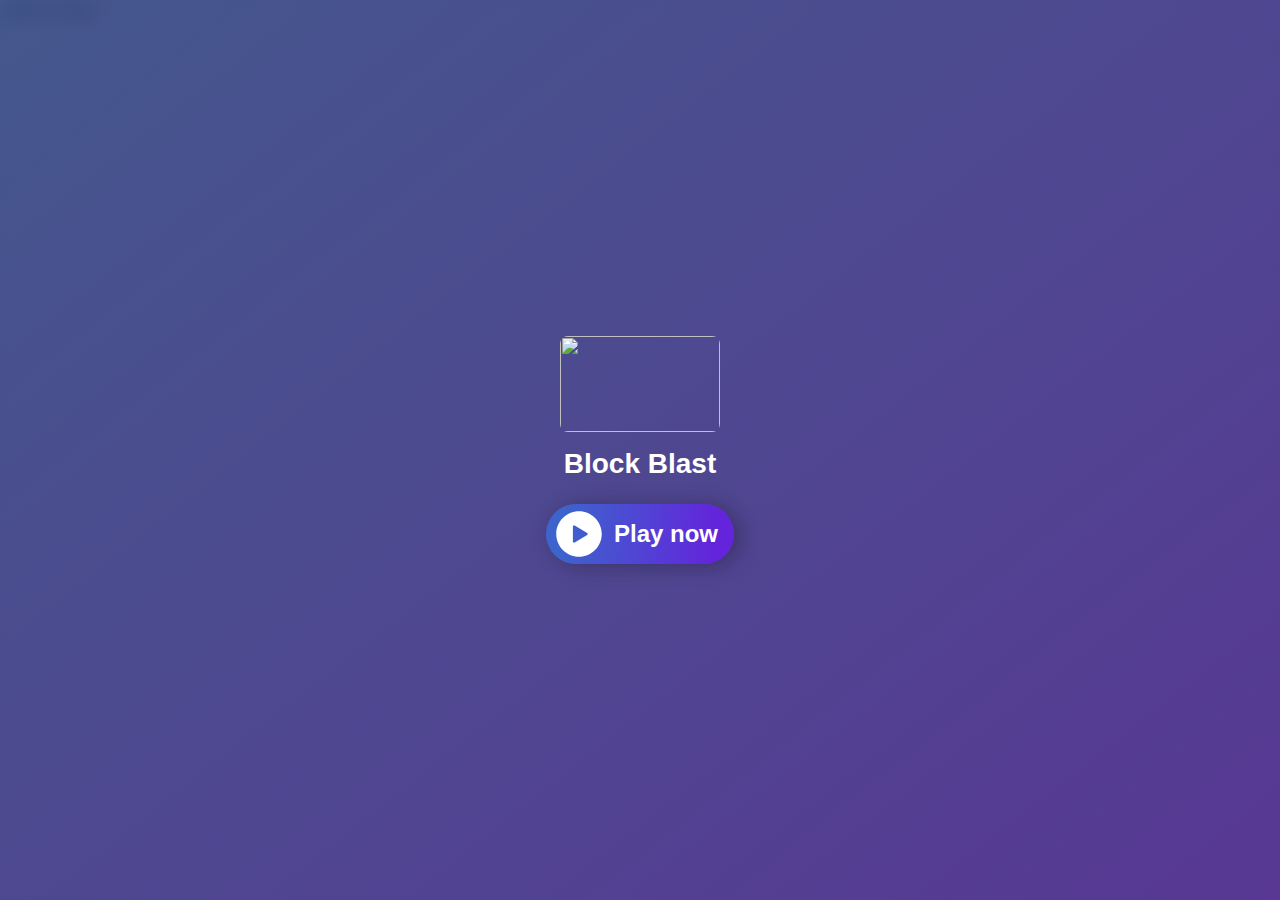
==== index.html @ abf8e014 "Add files via upload" ====
<!-- created by flexcached 2024-12-11 13:59:04--><html lang="en"><head><title>Play Block Blast Game Online !</title><meta charset="utf-8"><meta name="robots" content="noindex, nofollow, noodp, noydir"><meta name="viewport" content="width=device-width, maximum-scale=1.0, initial-scale=1.0, user-scalable=no, minimal-ui"><!-- <meta http-equiv="x-ua-compatible" content="ie=edge"> --><meta http-equiv="X-UA-Compatible" content="requiresActiveX=true,IE=Edge,chrome=1"><meta name="mobile-web-app-capable" content="yes"><meta name="apple-mobile-web-app-capable" content="yes"><meta name="apple-mobile-web-app-status-bar-style" content="black-translucent"><meta name="apple-mobile-web-app-title" content="Block Blast"><meta http-equiv="Content-Language" content="en-US"><!-- <meta http-equiv="Content-Security-Policy" content="upgrade-insecure-requests"> --><meta property="og:type" content="game"><style>* {
 margin: 0;
 padding: 0;
 box-sizing: border-box;
 font-family: "Helvetica Neue", "Calibri Light", Roboto, sans-serif;
 }

 html,
 body {
 background-color: #fff;
 }</style></head><body id="run_IFRAME_HTML"><style>.PlayButton_container__MiBq1 {
 position: absolute;
 top: 0;
 left: 0;
 width: 100%;
 height: 100%;
 margin-bottom: auto;
 transition: none;
 overflow: hidden;
 }

 .PlayButton_container__MiBq1:before {
 content: "";
 position: absolute;
 top: 0;
 left: 0;
 bottom: 0;
 right: 0;
 background: linear-gradient(142deg, rgba(61, 99, 205, 0.5), rgba(100, 36, 219, 0.5)), rgba(0, 0, 0, 0.7);
 z-index: 2;
 }

 .PlayButton_imgBackground__Yldp3 {
 position: relative;
 width: 100%;
 height: 100%;
 filter: blur(10px);
 }

 .PlayButton_imgBackground__Yldp3 img {
 width: 100%;
 height: 100%;
 object-position: center;
 object-fit: fill;
 }

 .PlayButton_contentContainer__iaiRH {
 position: absolute;
 z-index: 2;
 top: 0;
 right: 0;
 bottom: 0;
 left: 0;
 margin: auto;
 display: flex;
 flex-direction: column;
 justify-content: center;
 align-items: center;
 gap: 12px;
 }

 @media (min-width: 768px) {
 .PlayButton_contentContainer__iaiRH {
 gap: 16px;
 }
 }

 .PlayButton_smallImg__Rr1wP {
 border-radius: 8px;
 }

 .PlayButton_title__j4bUo {
 font-weight: 700;
 font-size: 16px;
 color: #fff;
 text-align: center;
 }

 @media (min-width: 768px) {
 .PlayButton_title__j4bUo {
 font-size: 28px;
 }
 }

 @keyframes PlayButton_pulse-grow-on-hover__qKNiD {
 to {
 transform: scale(1.1);
 }
 }

 .PlayButton_btnContainer__DSUNb {
 border: none;
 outline: none;
 display: flex;
 align-items: center;
 gap: 8px;
 min-width: 185px;
 max-height: 60px;
 width: max-content;
 padding: 8px 16px 8px 8px;
 z-index: 3;
 border-radius: 70px;
 background: linear-gradient(94.63deg, #3d63cd 10.2%, #6424db 89.98%);
 box-shadow: 6px 2px 20px 0 hsla(0, 0%, 4%, 0.3);
 cursor: pointer;
 overflow: hidden;
 }

 @media (min-width: 768px) {
 .PlayButton_btnContainer__DSUNb {
 margin-top: 8px;
 gap: 12px;
 padding-left: 10px;
 }
 }

 .PlayButton_btnContainer__DSUNb:hover {
 animation-name: PlayButton_pulse-grow-on-hover__qKNiD;
 animation-duration: 0.3s;
 animation-timing-function: ease-out;
 animation-iteration-count: infinite;
 animation-direction: alternate;
 animation-fill-mode: backwards;
 }

 .PlayButton_btnContainer__DSUNb svg {
 transition: all 0.3s;
 }

 .PlayButton_btnText__81nj6 {
 color: #fff;
 font-size: 24px;
 font-weight: 700;
 line-height: 120%;
 margin-top: -4px;
 text-align: center;
 min-height: 24px;
 max-height: 24px;
 }</style><div class="PlayButton_container__MiBq1" id="preloading-game"><div class="PlayButton_imgBackground__Yldp3"><img width="156" height="105" src="images/block-blast-game-m160x96.jpg" alt="Block Blast" title="Block Blast"></div><div class="PlayButton_contentContainer__iaiRH"><img class="PlayButton_smallImg__Rr1wP" style="color: transparent;" src="images/block-blast-game-m160x96.jpg" alt="Block Blast" title="Block Blast" fetchpriority="high" width="160" height="96" decoding="async" data-nimg="1"><h3 class="PlayButton_title__j4bUo">Block Blast</h3><button class="PlayButton_btnContainer__DSUNb" onclick="start_game_frame()"><svg width="46" height="46" fill="none" xmlns="http://www.w3.org/2000/svg"><path d="M23 .25C10.456.25.25 10.456.25 23S10.456 45.75 23 45.75 45.75 35.544 45.75 23 35.544.25 23 .25Zm8.178 23.767L18.66 31.58a1.179 1.179 0 0 1-1.785-1.018V15.44a1.178 1.178 0 0 1 1.785-1.018l12.518 7.562a1.19 1.19 0 0 1 0 2.034Z" fill="#fff"></path></svg><span class="PlayButton_btnText__81nj6">Play now</span></button></div></div><script>let url_game2 = "https://block-blast.io/game/block-blast/";
 let is_game_layer2 = url_game2.includes("gamedistribution") || url_game2.includes("crazygame");
 if (is_game_layer2) {
 start_game_frame();
 }
 async function start_game_frame() {
 let frame_game = document.createElement('iframe');
 frame_game.setAttribute('id', 'iframehtml5');
 frame_game.setAttribute('width', '100%');
 frame_game.setAttribute('height', '100%');
 frame_game.setAttribute('frameborder', '0');
 frame_game.setAttribute('border', '0');
 frame_game.setAttribute('scrolling', 'auto');
 frame_game.setAttribute('class', 'iframe-default');
 frame_game.setAttribute('allowfullscreen', 'true');
 frame_game.setAttribute('src', "https://block-blast.io/game/block-blast/");
 frame_game.setAttribute('title', "Block Blast");
 if (document.getElementById("preloading-game")) {
 await document.getElementById("preloading-game").remove();
 }
 document.body.append(frame_game);
 }</script></body></html>
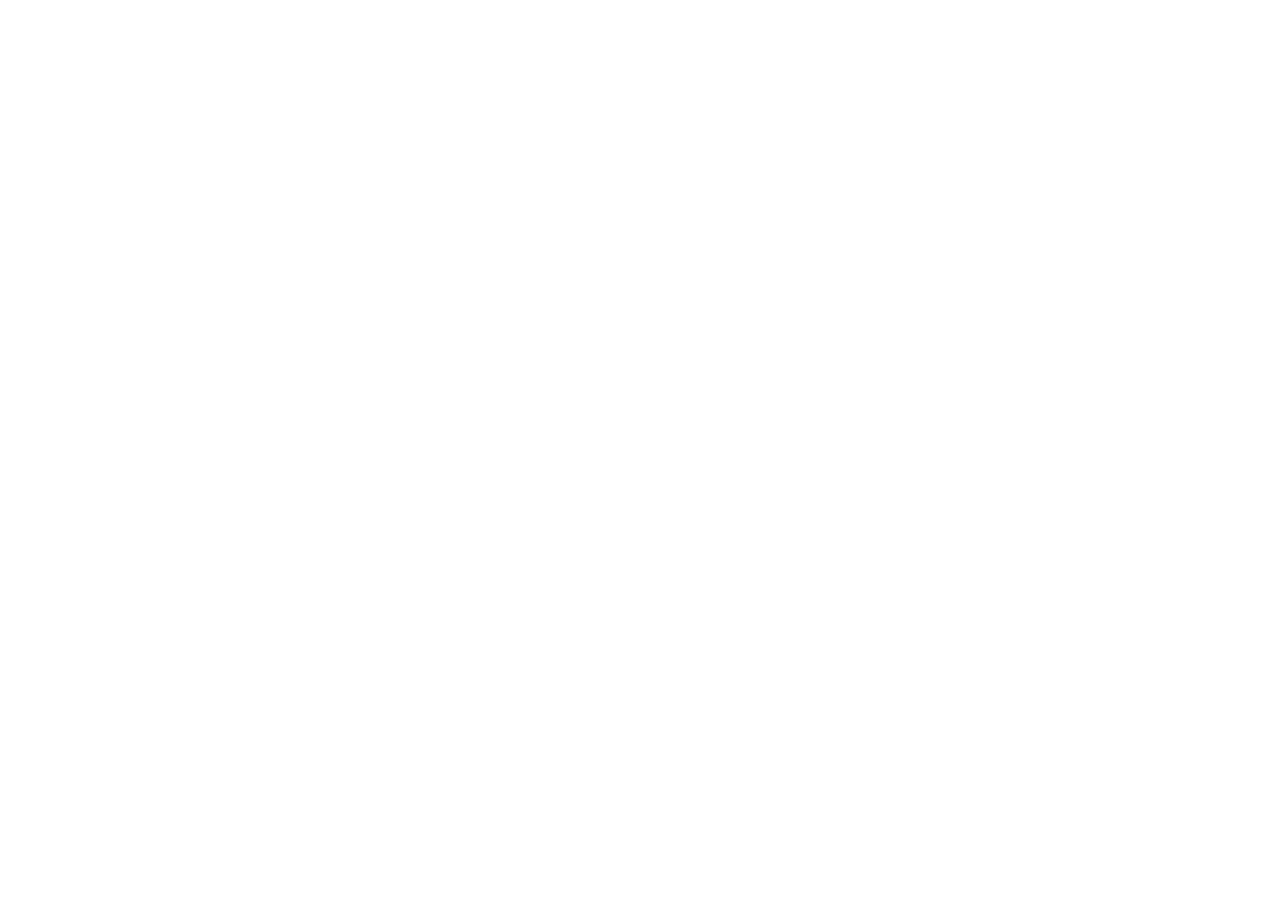
==== commit 548c1a2d: "Add files via upload" ====
--- a/index.html
+++ b/index.html
@@ -1,160 +1,41 @@
-<!-- created by flexcached 2024-12-11 13:59:04--><html lang="en"><head><title>Play Block Blast Game Online !</title><meta charset="utf-8"><meta name="robots" content="noindex, nofollow, noodp, noydir"><meta name="viewport" content="width=device-width, maximum-scale=1.0, initial-scale=1.0, user-scalable=no, minimal-ui"><!-- <meta http-equiv="x-ua-compatible" content="ie=edge"> --><meta http-equiv="X-UA-Compatible" content="requiresActiveX=true,IE=Edge,chrome=1"><meta name="mobile-web-app-capable" content="yes"><meta name="apple-mobile-web-app-capable" content="yes"><meta name="apple-mobile-web-app-status-bar-style" content="black-translucent"><meta name="apple-mobile-web-app-title" content="Block Blast"><meta http-equiv="Content-Language" content="en-US"><!-- <meta http-equiv="Content-Security-Policy" content="upgrade-insecure-requests"> --><meta property="og:type" content="game"><style>* {
- margin: 0;
- padding: 0;
- box-sizing: border-box;
- font-family: "Helvetica Neue", "Calibri Light", Roboto, sans-serif;
- }
+<!-- Play on Poki --><!DOCTYPE html><html><head>
+	<meta charset="utf-8">
+	<meta http-equiv="Content-Type" content="text/html; charset=utf-8">
 
- html,
- body {
- background-color: #fff;
- }</style></head><body id="run_IFRAME_HTML"><style>.PlayButton_container__MiBq1 {
- position: absolute;
- top: 0;
- left: 0;
- width: 100%;
- height: 100%;
- margin-bottom: auto;
- transition: none;
- overflow: hidden;
- }
+	<title>Daddy Long Legs - Poki Unblocked - ClassRoom6x</title>
+	<meta name="website" content="classroom6x.gitlab.io">
 
- .PlayButton_container__MiBq1:before {
- content: "";
- position: absolute;
- top: 0;
- left: 0;
- bottom: 0;
- right: 0;
- background: linear-gradient(142deg, rgba(61, 99, 205, 0.5), rgba(100, 36, 219, 0.5)), rgba(0, 0, 0, 0.7);
- z-index: 2;
- }
+	<script>
+	window.config = {
+		loader: 'unity',
+		debug: false,
+		maxRatio: 16 / 9,
+		minRatio: 9 / 16,
 
- .PlayButton_imgBackground__Yldp3 {
- position: relative;
- width: 100%;
- height: 100%;
- filter: blur(10px);
- }
+		title: 'Daddy Long Legs',
 
- .PlayButton_imgBackground__Yldp3 img {
- width: 100%;
- height: 100%;
- object-position: center;
- object-fit: fill;
- }
+		thumbnail: 'https://img.poki.com/cdn-cgi/image/width=204,height=204,fit=cover,g=0.55x0.45,f=auto/be5b4ecd-b781-4e41-ac86-78d324f0aedb.png',
+		numScreenshots: 4,
 
- .PlayButton_contentContainer__iaiRH {
- position: absolute;
- z-index: 2;
- top: 0;
- right: 0;
- bottom: 0;
- left: 0;
- margin: auto;
- display: flex;
- flex-direction: column;
- justify-content: center;
- align-items: center;
- gap: 12px;
- }
+		unityWebglBuildUrl: 'Build/poki5.json?v=1',
+		
+		unityWebglLoaderUrl: 'patch/UnityLoader.js',
 
- @media (min-width: 768px) {
- .PlayButton_contentContainer__iaiRH {
- gap: 16px;
- }
- }
+		// **** Optional Settings ****
+		fileSize: 16,
+		loadingComments: ['Loading...'],
+		cachedDecompressedFileSizes: {
+			'poki5.asm.framework.unityweb':624511,
+			'poki5.asm.memory.unityweb':2258934,
+			'poki5.data.unityweb':14832407,
+			'poki5.asm.code.unityweb':37110299,
+		},
+		//
+	};
+	</script>
+</head>
+<body style="overflow:hidden;">
+	<script src="js/master-loader.js"></script>
 
- .PlayButton_smallImg__Rr1wP {
- border-radius: 8px;
- }
 
- .PlayButton_title__j4bUo {
- font-weight: 700;
- font-size: 16px;
- color: #fff;
- text-align: center;
- }
-
- @media (min-width: 768px) {
- .PlayButton_title__j4bUo {
- font-size: 28px;
- }
- }
-
- @keyframes PlayButton_pulse-grow-on-hover__qKNiD {
- to {
- transform: scale(1.1);
- }
- }
-
- .PlayButton_btnContainer__DSUNb {
- border: none;
- outline: none;
- display: flex;
- align-items: center;
- gap: 8px;
- min-width: 185px;
- max-height: 60px;
- width: max-content;
- padding: 8px 16px 8px 8px;
- z-index: 3;
- border-radius: 70px;
- background: linear-gradient(94.63deg, #3d63cd 10.2%, #6424db 89.98%);
- box-shadow: 6px 2px 20px 0 hsla(0, 0%, 4%, 0.3);
- cursor: pointer;
- overflow: hidden;
- }
-
- @media (min-width: 768px) {
- .PlayButton_btnContainer__DSUNb {
- margin-top: 8px;
- gap: 12px;
- padding-left: 10px;
- }
- }
-
- .PlayButton_btnContainer__DSUNb:hover {
- animation-name: PlayButton_pulse-grow-on-hover__qKNiD;
- animation-duration: 0.3s;
- animation-timing-function: ease-out;
- animation-iteration-count: infinite;
- animation-direction: alternate;
- animation-fill-mode: backwards;
- }
-
- .PlayButton_btnContainer__DSUNb svg {
- transition: all 0.3s;
- }
-
- .PlayButton_btnText__81nj6 {
- color: #fff;
- font-size: 24px;
- font-weight: 700;
- line-height: 120%;
- margin-top: -4px;
- text-align: center;
- min-height: 24px;
- max-height: 24px;
- }</style><div class="PlayButton_container__MiBq1" id="preloading-game"><div class="PlayButton_imgBackground__Yldp3"><img width="156" height="105" src="images/block-blast-game-m160x96.jpg" alt="Block Blast" title="Block Blast"></div><div class="PlayButton_contentContainer__iaiRH"><img class="PlayButton_smallImg__Rr1wP" style="color: transparent;" src="images/block-blast-game-m160x96.jpg" alt="Block Blast" title="Block Blast" fetchpriority="high" width="160" height="96" decoding="async" data-nimg="1"><h3 class="PlayButton_title__j4bUo">Block Blast</h3><button class="PlayButton_btnContainer__DSUNb" onclick="start_game_frame()"><svg width="46" height="46" fill="none" xmlns="http://www.w3.org/2000/svg"><path d="M23 .25C10.456.25.25 10.456.25 23S10.456 45.75 23 45.75 45.75 35.544 45.75 23 35.544.25 23 .25Zm8.178 23.767L18.66 31.58a1.179 1.179 0 0 1-1.785-1.018V15.44a1.178 1.178 0 0 1 1.785-1.018l12.518 7.562a1.19 1.19 0 0 1 0 2.034Z" fill="#fff"></path></svg><span class="PlayButton_btnText__81nj6">Play now</span></button></div></div><script>let url_game2 = "https://block-blast.io/game/block-blast/";
- let is_game_layer2 = url_game2.includes("gamedistribution") || url_game2.includes("crazygame");
- if (is_game_layer2) {
- start_game_frame();
- }
- async function start_game_frame() {
- let frame_game = document.createElement('iframe');
- frame_game.setAttribute('id', 'iframehtml5');
- frame_game.setAttribute('width', '100%');
- frame_game.setAttribute('height', '100%');
- frame_game.setAttribute('frameborder', '0');
- frame_game.setAttribute('border', '0');
- frame_game.setAttribute('scrolling', 'auto');
- frame_game.setAttribute('class', 'iframe-default');
- frame_game.setAttribute('allowfullscreen', 'true');
- frame_game.setAttribute('src', "https://block-blast.io/game/block-blast/");
- frame_game.setAttribute('title', "Block Blast");
- if (document.getElementById("preloading-game")) {
- await document.getElementById("preloading-game").remove();
- }
- document.body.append(frame_game);
- }</script></body></html>+</body></html>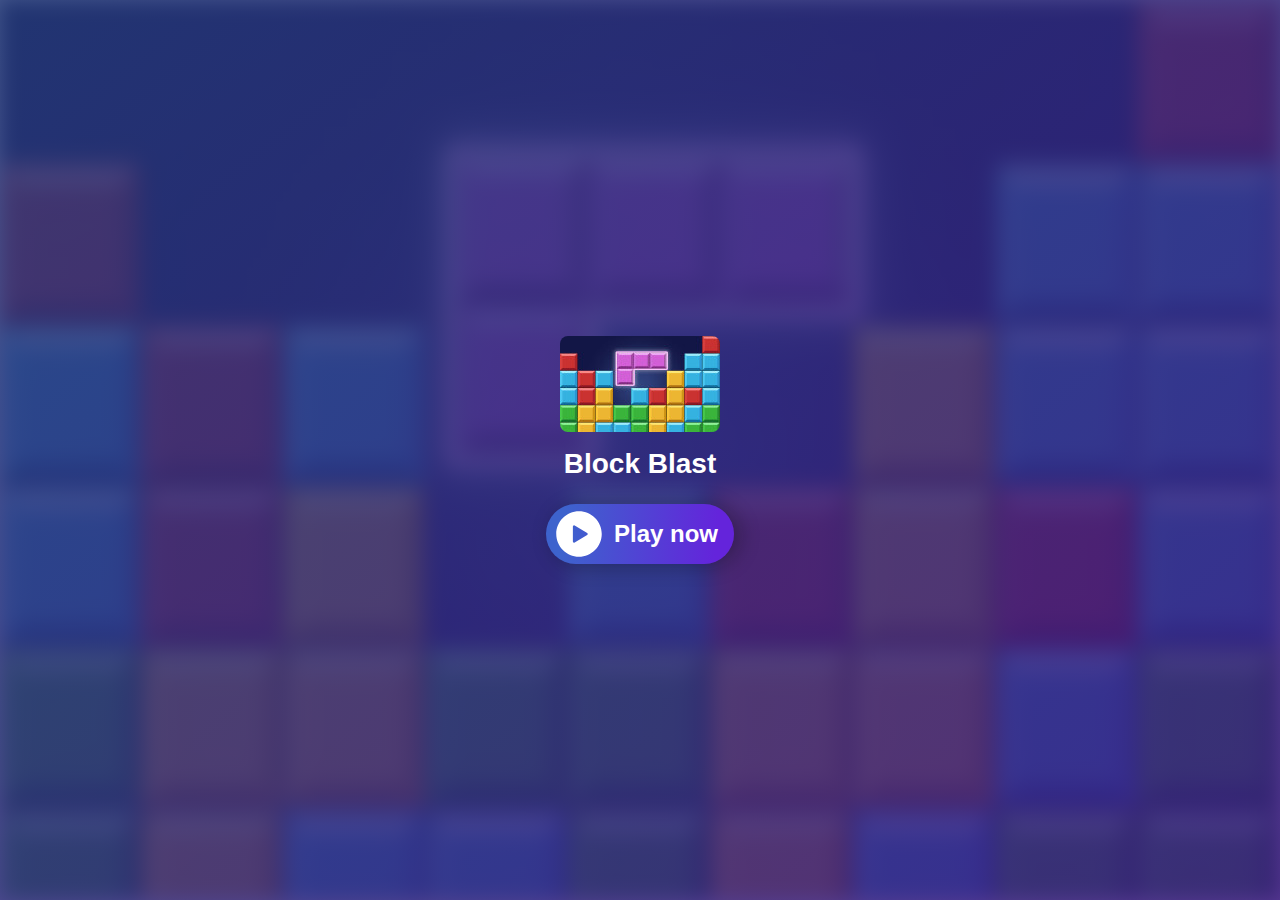
==== commit 5994cd04: "Update index.html" ====
--- a/index.html
+++ b/index.html
@@ -1,41 +1,160 @@
-<!-- Play on Poki --><!DOCTYPE html><html><head>
-	<meta charset="utf-8">
-	<meta http-equiv="Content-Type" content="text/html; charset=utf-8">
+<!-- created by flexcached 2024-12-11 13:59:04--><html lang="en"><head><title>Play Block Blast Game Online !</title><meta charset="utf-8"><meta name="robots" content="noindex, nofollow, noodp, noydir"><meta name="viewport" content="width=device-width, maximum-scale=1.0, initial-scale=1.0, user-scalable=no, minimal-ui"><!-- <meta http-equiv="x-ua-compatible" content="ie=edge"> --><meta http-equiv="X-UA-Compatible" content="requiresActiveX=true,IE=Edge,chrome=1"><meta name="mobile-web-app-capable" content="yes"><meta name="apple-mobile-web-app-capable" content="yes"><meta name="apple-mobile-web-app-status-bar-style" content="black-translucent"><meta name="apple-mobile-web-app-title" content="Block Blast"><meta http-equiv="Content-Language" content="en-US"><!-- <meta http-equiv="Content-Security-Policy" content="upgrade-insecure-requests"> --><meta property="og:type" content="game"><style>* {
+ margin: 0;
+ padding: 0;
+ box-sizing: border-box;
+ font-family: "Helvetica Neue", "Calibri Light", Roboto, sans-serif;
+ }
 
-	<title>Daddy Long Legs - Poki Unblocked - ClassRoom6x</title>
-	<meta name="website" content="classroom6x.gitlab.io">
+ html,
+ body {
+ background-color: #fff;
+ }</style></head><body id="run_IFRAME_HTML"><style>.PlayButton_container__MiBq1 {
+ position: absolute;
+ top: 0;
+ left: 0;
+ width: 100%;
+ height: 100%;
+ margin-bottom: auto;
+ transition: none;
+ overflow: hidden;
+ }
 
-	<script>
-	window.config = {
-		loader: 'unity',
-		debug: false,
-		maxRatio: 16 / 9,
-		minRatio: 9 / 16,
+ .PlayButton_container__MiBq1:before {
+ content: "";
+ position: absolute;
+ top: 0;
+ left: 0;
+ bottom: 0;
+ right: 0;
+ background: linear-gradient(142deg, rgba(61, 99, 205, 0.5), rgba(100, 36, 219, 0.5)), rgba(0, 0, 0, 0.7);
+ z-index: 2;
+ }
 
-		title: 'Daddy Long Legs',
+ .PlayButton_imgBackground__Yldp3 {
+ position: relative;
+ width: 100%;
+ height: 100%;
+ filter: blur(10px);
+ }
 
-		thumbnail: 'https://img.poki.com/cdn-cgi/image/width=204,height=204,fit=cover,g=0.55x0.45,f=auto/be5b4ecd-b781-4e41-ac86-78d324f0aedb.png',
-		numScreenshots: 4,
+ .PlayButton_imgBackground__Yldp3 img {
+ width: 100%;
+ height: 100%;
+ object-position: center;
+ object-fit: fill;
+ }
 
-		unityWebglBuildUrl: 'Build/poki5.json?v=1',
-		
-		unityWebglLoaderUrl: 'patch/UnityLoader.js',
+ .PlayButton_contentContainer__iaiRH {
+ position: absolute;
+ z-index: 2;
+ top: 0;
+ right: 0;
+ bottom: 0;
+ left: 0;
+ margin: auto;
+ display: flex;
+ flex-direction: column;
+ justify-content: center;
+ align-items: center;
+ gap: 12px;
+ }
 
-		// **** Optional Settings ****
-		fileSize: 16,
-		loadingComments: ['Loading...'],
-		cachedDecompressedFileSizes: {
-			'poki5.asm.framework.unityweb':624511,
-			'poki5.asm.memory.unityweb':2258934,
-			'poki5.data.unityweb':14832407,
-			'poki5.asm.code.unityweb':37110299,
-		},
-		//
-	};
-	</script>
-</head>
-<body style="overflow:hidden;">
-	<script src="js/master-loader.js"></script>
+ @media (min-width: 768px) {
+ .PlayButton_contentContainer__iaiRH {
+ gap: 16px;
+ }
+ }
 
+ .PlayButton_smallImg__Rr1wP {
+ border-radius: 8px;
+ }
 
-</body></html>+ .PlayButton_title__j4bUo {
+ font-weight: 700;
+ font-size: 16px;
+ color: #fff;
+ text-align: center;
+ }
+
+ @media (min-width: 768px) {
+ .PlayButton_title__j4bUo {
+ font-size: 28px;
+ }
+ }
+
+ @keyframes PlayButton_pulse-grow-on-hover__qKNiD {
+ to {
+ transform: scale(1.1);
+ }
+ }
+
+ .PlayButton_btnContainer__DSUNb {
+ border: none;
+ outline: none;
+ display: flex;
+ align-items: center;
+ gap: 8px;
+ min-width: 185px;
+ max-height: 60px;
+ width: max-content;
+ padding: 8px 16px 8px 8px;
+ z-index: 3;
+ border-radius: 70px;
+ background: linear-gradient(94.63deg, #3d63cd 10.2%, #6424db 89.98%);
+ box-shadow: 6px 2px 20px 0 hsla(0, 0%, 4%, 0.3);
+ cursor: pointer;
+ overflow: hidden;
+ }
+
+ @media (min-width: 768px) {
+ .PlayButton_btnContainer__DSUNb {
+ margin-top: 8px;
+ gap: 12px;
+ padding-left: 10px;
+ }
+ }
+
+ .PlayButton_btnContainer__DSUNb:hover {
+ animation-name: PlayButton_pulse-grow-on-hover__qKNiD;
+ animation-duration: 0.3s;
+ animation-timing-function: ease-out;
+ animation-iteration-count: infinite;
+ animation-direction: alternate;
+ animation-fill-mode: backwards;
+ }
+
+ .PlayButton_btnContainer__DSUNb svg {
+ transition: all 0.3s;
+ }
+
+ .PlayButton_btnText__81nj6 {
+ color: #fff;
+ font-size: 24px;
+ font-weight: 700;
+ line-height: 120%;
+ margin-top: -4px;
+ text-align: center;
+ min-height: 24px;
+ max-height: 24px;
+ }</style><div class="PlayButton_container__MiBq1" id="preloading-game"><div class="PlayButton_imgBackground__Yldp3"><img width="156" height="105" src="images/block-blast-game-m160x96.jpg" alt="Block Blast" title="Block Blast"></div><div class="PlayButton_contentContainer__iaiRH"><img class="PlayButton_smallImg__Rr1wP" style="color: transparent;" src="images/block-blast-game-m160x96.jpg" alt="Block Blast" title="Block Blast" fetchpriority="high" width="160" height="96" decoding="async" data-nimg="1"><h3 class="PlayButton_title__j4bUo">Block Blast</h3><button class="PlayButton_btnContainer__DSUNb" onclick="start_game_frame()"><svg width="46" height="46" fill="none" xmlns="http://www.w3.org/2000/svg"><path d="M23 .25C10.456.25.25 10.456.25 23S10.456 45.75 23 45.75 45.75 35.544 45.75 23 35.544.25 23 .25Zm8.178 23.767L18.66 31.58a1.179 1.179 0 0 1-1.785-1.018V15.44a1.178 1.178 0 0 1 1.785-1.018l12.518 7.562a1.19 1.19 0 0 1 0 2.034Z" fill="#fff"></path></svg><span class="PlayButton_btnText__81nj6">Play now</span></button></div></div><script>let url_game2 = "https://block-blast.io/game/block-blast/";
+ let is_game_layer2 = url_game2.includes("gamedistribution") || url_game2.includes("crazygame");
+ if (is_game_layer2) {
+ start_game_frame();
+ }
+ async function start_game_frame() {
+ let frame_game = document.createElement('iframe');
+ frame_game.setAttribute('id', 'iframehtml5');
+ frame_game.setAttribute('width', '100%');
+ frame_game.setAttribute('height', '100%');
+ frame_game.setAttribute('frameborder', '0');
+ frame_game.setAttribute('border', '0');
+ frame_game.setAttribute('scrolling', 'auto');
+ frame_game.setAttribute('class', 'iframe-default');
+ frame_game.setAttribute('allowfullscreen', 'true');
+ frame_game.setAttribute('src', "https://block-blast.io/game/block-blast/");
+ frame_game.setAttribute('title', "Block Blast");
+ if (document.getElementById("preloading-game")) {
+ await document.getElementById("preloading-game").remove();
+ }
+ document.body.append(frame_game);
+ }</script></body></html>
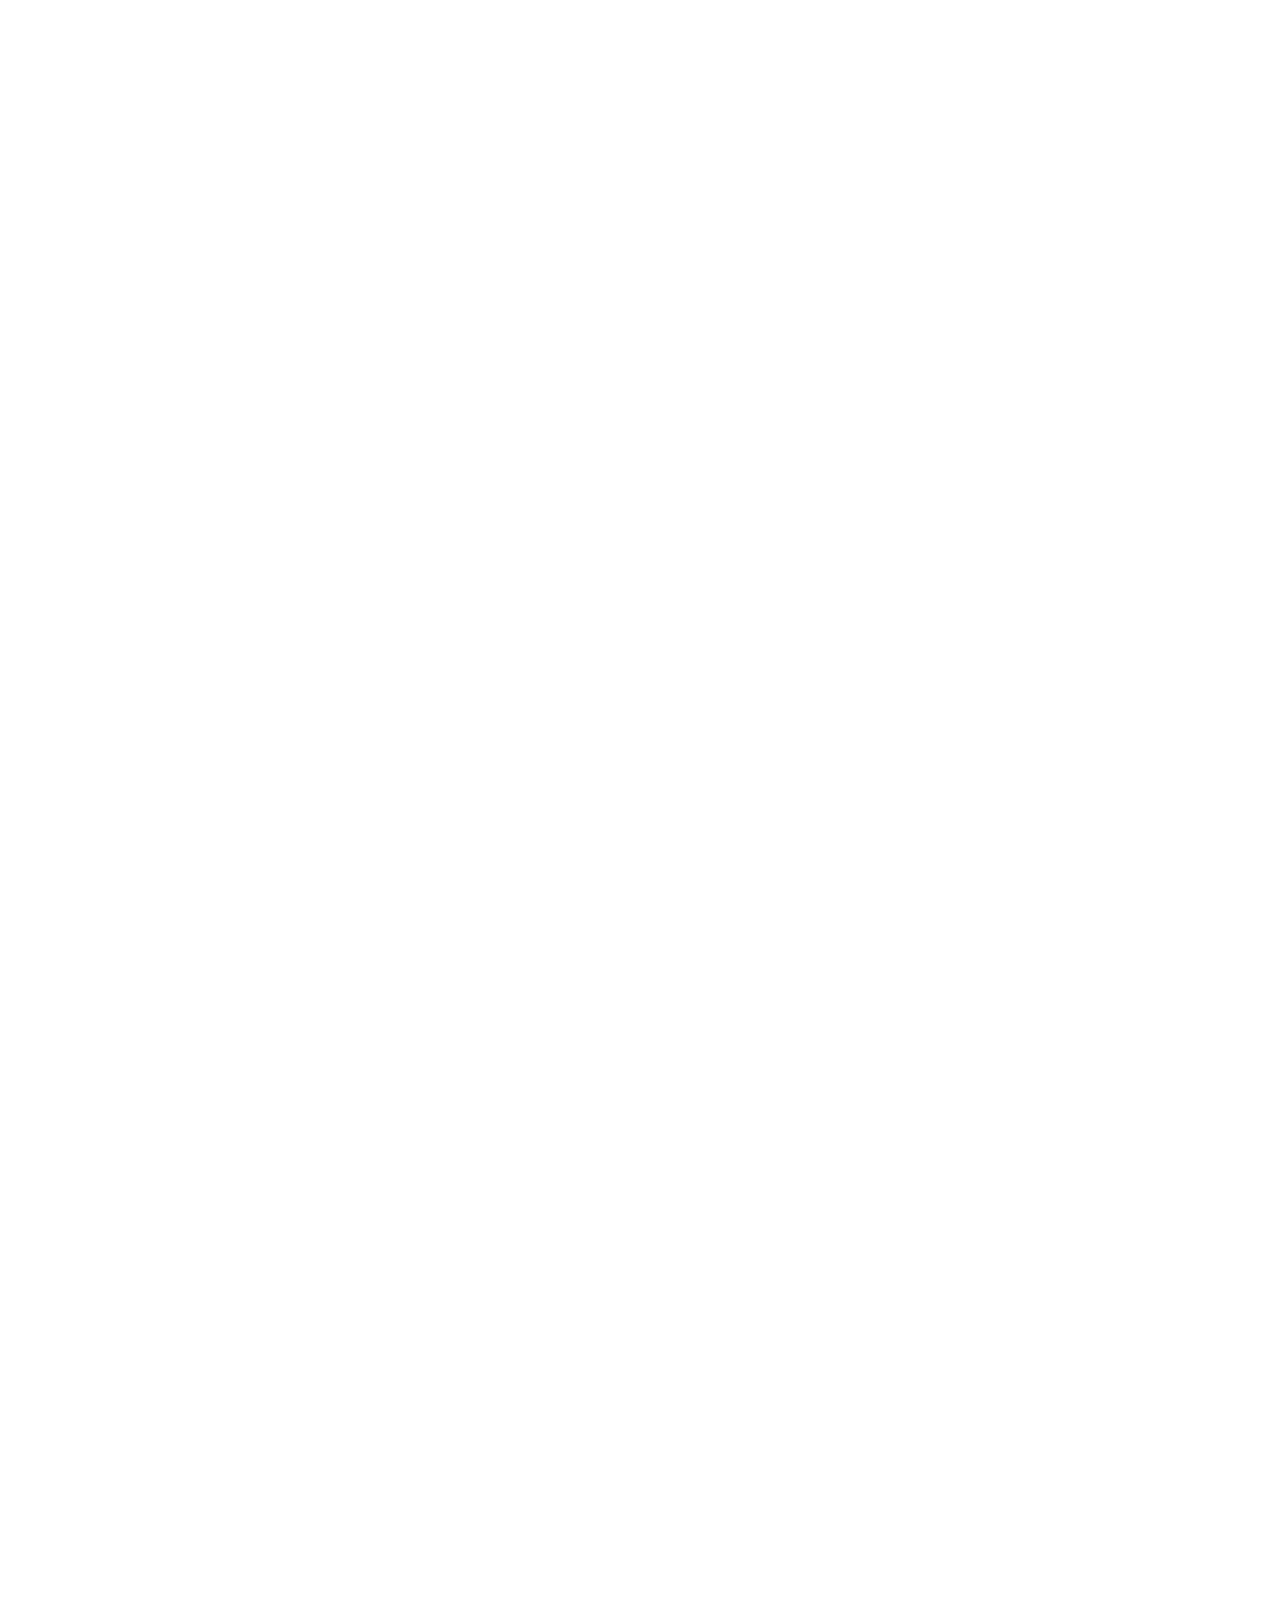
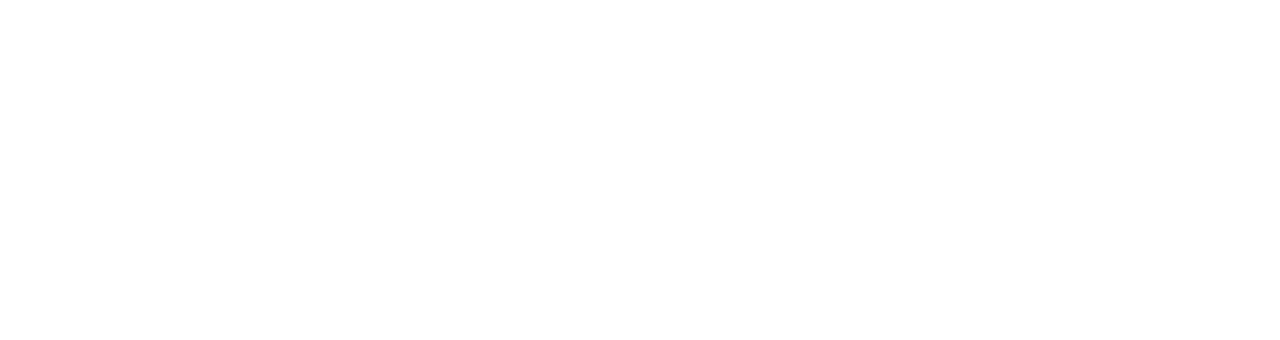
==== commit 13ed2821: "Add files via upload" ====
--- a/index.html
+++ b/index.html
@@ -1,160 +1,91 @@
-<!-- created by flexcached 2024-12-11 13:59:04--><html lang="en"><head><title>Play Block Blast Game Online !</title><meta charset="utf-8"><meta name="robots" content="noindex, nofollow, noodp, noydir"><meta name="viewport" content="width=device-width, maximum-scale=1.0, initial-scale=1.0, user-scalable=no, minimal-ui"><!-- <meta http-equiv="x-ua-compatible" content="ie=edge"> --><meta http-equiv="X-UA-Compatible" content="requiresActiveX=true,IE=Edge,chrome=1"><meta name="mobile-web-app-capable" content="yes"><meta name="apple-mobile-web-app-capable" content="yes"><meta name="apple-mobile-web-app-status-bar-style" content="black-translucent"><meta name="apple-mobile-web-app-title" content="Block Blast"><meta http-equiv="Content-Language" content="en-US"><!-- <meta http-equiv="Content-Security-Policy" content="upgrade-insecure-requests"> --><meta property="og:type" content="game"><style>* {
- margin: 0;
- padding: 0;
- box-sizing: border-box;
- font-family: "Helvetica Neue", "Calibri Light", Roboto, sans-serif;
- }
+<!DOCTYPE html><html lang="en-us"><head>
+  <meta charset="utf-8">
+  <meta http-equiv="Content-Type" content="text/html; charset=utf-8">
+  <title>Block Blast Puzzle</title>
+  <link rel="shortcut icon" href="images/favicon.ico">
+  <link rel="stylesheet" href="css/style.css">
+  <link rel="manifest" href="manifest.webmanifest">
+</head>
 
- html,
- body {
- background-color: #fff;
- }</style></head><body id="run_IFRAME_HTML"><style>.PlayButton_container__MiBq1 {
- position: absolute;
- top: 0;
- left: 0;
- width: 100%;
- height: 100%;
- margin-bottom: auto;
- transition: none;
- overflow: hidden;
- }
+<body>
+  <div id="unity-container">
+    <canvas id="unity-canvas" width="1080" height="1920" tabindex="-1"></canvas>
+    <div id="unity-loading-bar">
+      <div id="unity-logo"></div>
+      <div id="unity-progress-bar-empty">
+        <div id="unity-progress-bar-full"></div>
+      </div>
+    </div>
+    <div id="unity-warning"> </div>
+  </div>
 
- .PlayButton_container__MiBq1:before {
- content: "";
- position: absolute;
- top: 0;
- left: 0;
- bottom: 0;
- right: 0;
- background: linear-gradient(142deg, rgba(61, 99, 205, 0.5), rgba(100, 36, 219, 0.5)), rgba(0, 0, 0, 0.7);
- z-index: 2;
- }
+  <script>
+    window.addEventListener("load", function() {
+      if ("serviceWorker" in navigator) {
+        navigator.serviceWorker.register("ServiceWorker.js");
+      }
+    });
 
- .PlayButton_imgBackground__Yldp3 {
- position: relative;
- width: 100%;
- height: 100%;
- filter: blur(10px);
- }
+    var container = document.querySelector("#unity-container");
+    var canvas = document.querySelector("#unity-canvas");
+    var loadingBar = document.querySelector("#unity-loading-bar");
+    var progressBarFull = document.querySelector("#unity-progress-bar-full");
+    var warningBanner = document.querySelector("#unity-warning");
 
- .PlayButton_imgBackground__Yldp3 img {
- width: 100%;
- height: 100%;
- object-position: center;
- object-fit: fill;
- }
+    function unityShowBanner(msg, type) {
+      function updateBannerVisibility() {
+        warningBanner.style.display = warningBanner.children.length ? 'block' : 'none';
+      }
+      var div = document.createElement('div');
+      div.innerHTML = msg;
+      warningBanner.appendChild(div);
+      if (type == 'error') div.style = 'background: red; padding: 10px;';
+      else {
+        if (type == 'warning') div.style = 'background: yellow; padding: 10px;';
+        setTimeout(function() {
+          warningBanner.removeChild(div);
+          updateBannerVisibility();
+        }, 5000);
+      }
+      updateBannerVisibility();
+    }
 
- .PlayButton_contentContainer__iaiRH {
- position: absolute;
- z-index: 2;
- top: 0;
- right: 0;
- bottom: 0;
- left: 0;
- margin: auto;
- display: flex;
- flex-direction: column;
- justify-content: center;
- align-items: center;
- gap: 12px;
- }
+    var buildUrl = "Build";
+    var loaderUrl = buildUrl + "/BlockBlast1.1-8.loader.js";
+    var config = {
+      dataUrl: buildUrl + "/BlockBlast1.1-8.data.unityweb",
+      frameworkUrl: buildUrl + "/BlockBlast1.1-8.framework.js.unityweb",
+      codeUrl: buildUrl + "/BlockBlast1.1-8.wasm.unityweb",
+      streamingAssetsUrl: "StreamingAssets",
+      companyName: "reun",
+      productName: "Block Blast Puzzle",
+      productVersion: "1.1",
+      showBanner: unityShowBanner,
+    };
 
- @media (min-width: 768px) {
- .PlayButton_contentContainer__iaiRH {
- gap: 16px;
- }
- }
+    if (/iPhone|iPad|iPod|Android/i.test(navigator.userAgent)) {
+      var meta = document.createElement('meta');
+      meta.name = 'viewport';
+      meta.content = 'width=device-width, height=device-height, initial-scale=1.0, user-scalable=no, shrink-to-fit=yes';
+      document.getElementsByTagName('head')[0].appendChild(meta);
+    }
 
- .PlayButton_smallImg__Rr1wP {
- border-radius: 8px;
- }
+    loadingBar.style.display = "block";
 
- .PlayButton_title__j4bUo {
- font-weight: 700;
- font-size: 16px;
- color: #fff;
- text-align: center;
- }
+    var script = document.createElement("script");
+    script.src = loaderUrl;
+    script.onload = () => {
+      createUnityInstance(canvas, config, (progress) => {
+        progressBarFull.style.width = 100 * progress + "%";
+      }).then((unityInstance) => {
+        loadingBar.style.display = "none";
+      }).catch((message) => {
+        alert(message);
+      });
+    };
+    document.body.appendChild(script);
+  </script>
 
- @media (min-width: 768px) {
- .PlayButton_title__j4bUo {
- font-size: 28px;
- }
- }
 
- @keyframes PlayButton_pulse-grow-on-hover__qKNiD {
- to {
- transform: scale(1.1);
- }
- }
 
- .PlayButton_btnContainer__DSUNb {
- border: none;
- outline: none;
- display: flex;
- align-items: center;
- gap: 8px;
- min-width: 185px;
- max-height: 60px;
- width: max-content;
- padding: 8px 16px 8px 8px;
- z-index: 3;
- border-radius: 70px;
- background: linear-gradient(94.63deg, #3d63cd 10.2%, #6424db 89.98%);
- box-shadow: 6px 2px 20px 0 hsla(0, 0%, 4%, 0.3);
- cursor: pointer;
- overflow: hidden;
- }
-
- @media (min-width: 768px) {
- .PlayButton_btnContainer__DSUNb {
- margin-top: 8px;
- gap: 12px;
- padding-left: 10px;
- }
- }
-
- .PlayButton_btnContainer__DSUNb:hover {
- animation-name: PlayButton_pulse-grow-on-hover__qKNiD;
- animation-duration: 0.3s;
- animation-timing-function: ease-out;
- animation-iteration-count: infinite;
- animation-direction: alternate;
- animation-fill-mode: backwards;
- }
-
- .PlayButton_btnContainer__DSUNb svg {
- transition: all 0.3s;
- }
-
- .PlayButton_btnText__81nj6 {
- color: #fff;
- font-size: 24px;
- font-weight: 700;
- line-height: 120%;
- margin-top: -4px;
- text-align: center;
- min-height: 24px;
- max-height: 24px;
- }</style><div class="PlayButton_container__MiBq1" id="preloading-game"><div class="PlayButton_imgBackground__Yldp3"><img width="156" height="105" src="images/block-blast-game-m160x96.jpg" alt="Block Blast" title="Block Blast"></div><div class="PlayButton_contentContainer__iaiRH"><img class="PlayButton_smallImg__Rr1wP" style="color: transparent;" src="images/block-blast-game-m160x96.jpg" alt="Block Blast" title="Block Blast" fetchpriority="high" width="160" height="96" decoding="async" data-nimg="1"><h3 class="PlayButton_title__j4bUo">Block Blast</h3><button class="PlayButton_btnContainer__DSUNb" onclick="start_game_frame()"><svg width="46" height="46" fill="none" xmlns="http://www.w3.org/2000/svg"><path d="M23 .25C10.456.25.25 10.456.25 23S10.456 45.75 23 45.75 45.75 35.544 45.75 23 35.544.25 23 .25Zm8.178 23.767L18.66 31.58a1.179 1.179 0 0 1-1.785-1.018V15.44a1.178 1.178 0 0 1 1.785-1.018l12.518 7.562a1.19 1.19 0 0 1 0 2.034Z" fill="#fff"></path></svg><span class="PlayButton_btnText__81nj6">Play now</span></button></div></div><script>let url_game2 = "https://block-blast.io/game/block-blast/";
- let is_game_layer2 = url_game2.includes("gamedistribution") || url_game2.includes("crazygame");
- if (is_game_layer2) {
- start_game_frame();
- }
- async function start_game_frame() {
- let frame_game = document.createElement('iframe');
- frame_game.setAttribute('id', 'iframehtml5');
- frame_game.setAttribute('width', '100%');
- frame_game.setAttribute('height', '100%');
- frame_game.setAttribute('frameborder', '0');
- frame_game.setAttribute('border', '0');
- frame_game.setAttribute('scrolling', 'auto');
- frame_game.setAttribute('class', 'iframe-default');
- frame_game.setAttribute('allowfullscreen', 'true');
- frame_game.setAttribute('src', "https://block-blast.io/game/block-blast/");
- frame_game.setAttribute('title', "Block Blast");
- if (document.getElementById("preloading-game")) {
- await document.getElementById("preloading-game").remove();
- }
- document.body.append(frame_game);
- }</script></body></html>
+</body></html>